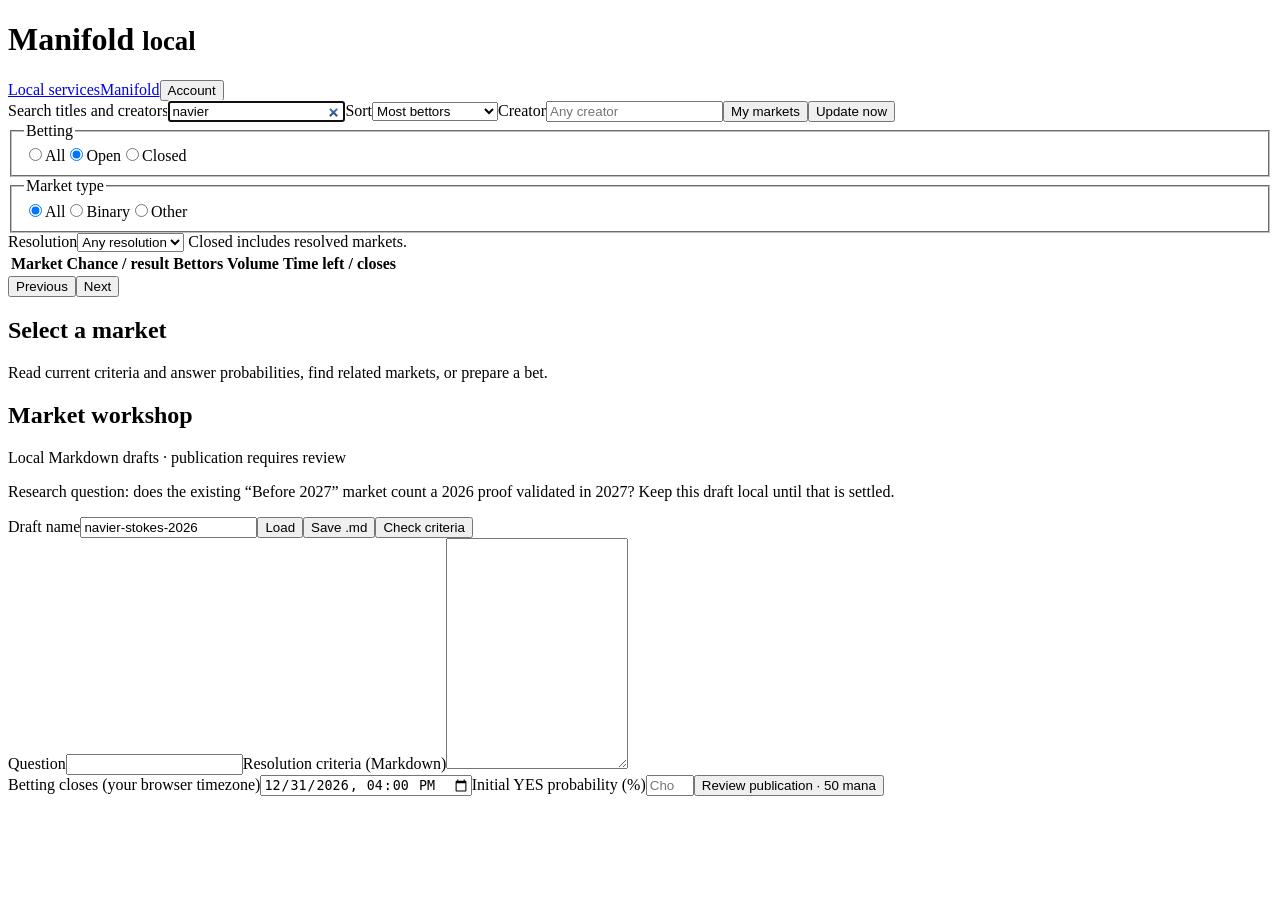
==== static/index.html @ 6fcea2da "Add local Manifold market search and workshop" ====
<!doctype html>
<html lang="en"><head><meta charset="utf-8"><meta name="viewport" content="width=device-width,initial-scale=1"><title>Manifold · local</title><link rel="icon" href="/favicon.svg"><link rel="stylesheet" href="/style.css"><script src="/app.js" defer></script></head>
<body>
<header><h1><img src="/favicon.svg" alt="">Manifold <small>local</small></h1><nav><a href="http://localhost">Local services</a><a href="https://manifold.markets" target="_blank" rel="noreferrer">Manifold</a><button id="account-toggle">Account</button></nav></header>
<div id="notice" role="status" hidden></div>
<section id="account-panel" hidden><h2>Connect ernie</h2><p>Your Firefox login stays in Firefox. For local actions, paste a Manifold API key from <a href="https://manifold.markets/profile" target="_blank" rel="noreferrer">your profile settings</a>. It is stored only in this service’s private settings file.</p><form id="connect-form"><label>API key <input id="api-key" type="password" autocomplete="off" required></label><button>Connect account</button></form><p id="account-info"></p></section>
<section class="toolbar"><label class="search">Search titles and creators<input type="search" id="query" placeholder="Search every market…" value="navier" autofocus></label><label>Sort<select id="sort"><option value="bettors">Most bettors</option><option value="volume">Highest volume</option><option value="newest">Newest</option><option value="updated">Recently updated</option><option value="closing">Closing soonest</option></select></label><label>Creator<input id="creator" placeholder="Any creator"></label><button id="mine">My markets</button><button id="sync">Update now</button></section>
<div class="filterbar">
<fieldset id="state"><legend>Betting</legend><label><input type="radio" name="state" value="all">All</label><label><input type="radio" name="state" value="open" checked>Open</label><label><input type="radio" name="state" value="closed">Closed</label></fieldset>
<fieldset id="type"><legend>Market type</legend><label><input type="radio" name="type" value="all" checked>All</label><label><input type="radio" name="type" value="binary">Binary</label><label><input type="radio" name="type" value="other">Other</label></fieldset>
<label class="resolution-filter">Resolution<select id="resolution"><option value="all">Any resolution</option><option value="unresolved">Unresolved</option><option value="resolved">Resolved</option><option value="YES">YES</option><option value="NO">NO</option></select></label>
<span class="filter-help">Closed includes resolved markets.</span></div>
<div class="statusline"><span id="results-status"></span><span id="sync-status"></span></div>
<main><section id="results-panel"><div class="table-wrap"><table><colgroup><col class="col-market"><col class="col-chance"><col class="col-bettors"><col class="col-volume"><col class="col-date"></colgroup><thead><tr><th>Market</th><th class="numeric">Chance / result</th><th class="numeric" title="Unique accounts that have bet on this market">Bettors</th><th class="numeric" title="Total traded volume. Bar segments mark 1, 10, 100, 1k, 10k, 100k, 1m, 10m. Hover a value for the exact volume.">Volume</th><th class="numeric">Time left / closes</th></tr></thead><tbody id="results"></tbody></table></div><footer><button id="previous">Previous</button><span id="page"></span><button id="next">Next</button></footer></section><aside id="detail"><h2>Select a market</h2><p>Read current criteria and answer probabilities, find related markets, or prepare a bet.</p></aside></main>
<section class="draft-section"><div class="draft-heading"><h2>Market workshop</h2><span>Local Markdown drafts · publication requires review</span></div><p id="draft-context">Research question: does the existing “Before 2027” market count a 2026 proof validated in 2027? Keep this draft local until that is settled.</p><div class="draft-fields"><label>Draft name<input id="draft-name" value="navier-stokes-2026"></label><button id="load-draft">Load</button><button id="save-draft">Save .md</button><button id="evaluate">Check criteria</button></div><label>Question<input id="draft-question"></label><label>Resolution criteria (Markdown)<textarea id="draft-description" rows="15"></textarea></label><div id="evaluation"></div><div class="draft-fields"><label>Betting closes (your browser timezone)<input id="close-time" type="datetime-local" value="2026-12-31T16:00"></label><label>Initial YES probability (%)<input id="initial-prob" type="number" min="1" max="99" placeholder="Choose before publishing"></label><button id="prepare-create">Review publication · 50 mana</button></div></section>
<dialog id="review"><h2 id="review-title">Review action</h2><p id="review-account"></p><pre id="review-body"></pre><p>Confirming submits this action to Manifold. A preview expires after five minutes.</p><div><button id="cancel-action">Cancel</button><button id="execute-action">Confirm and submit</button></div></dialog>
</body></html>
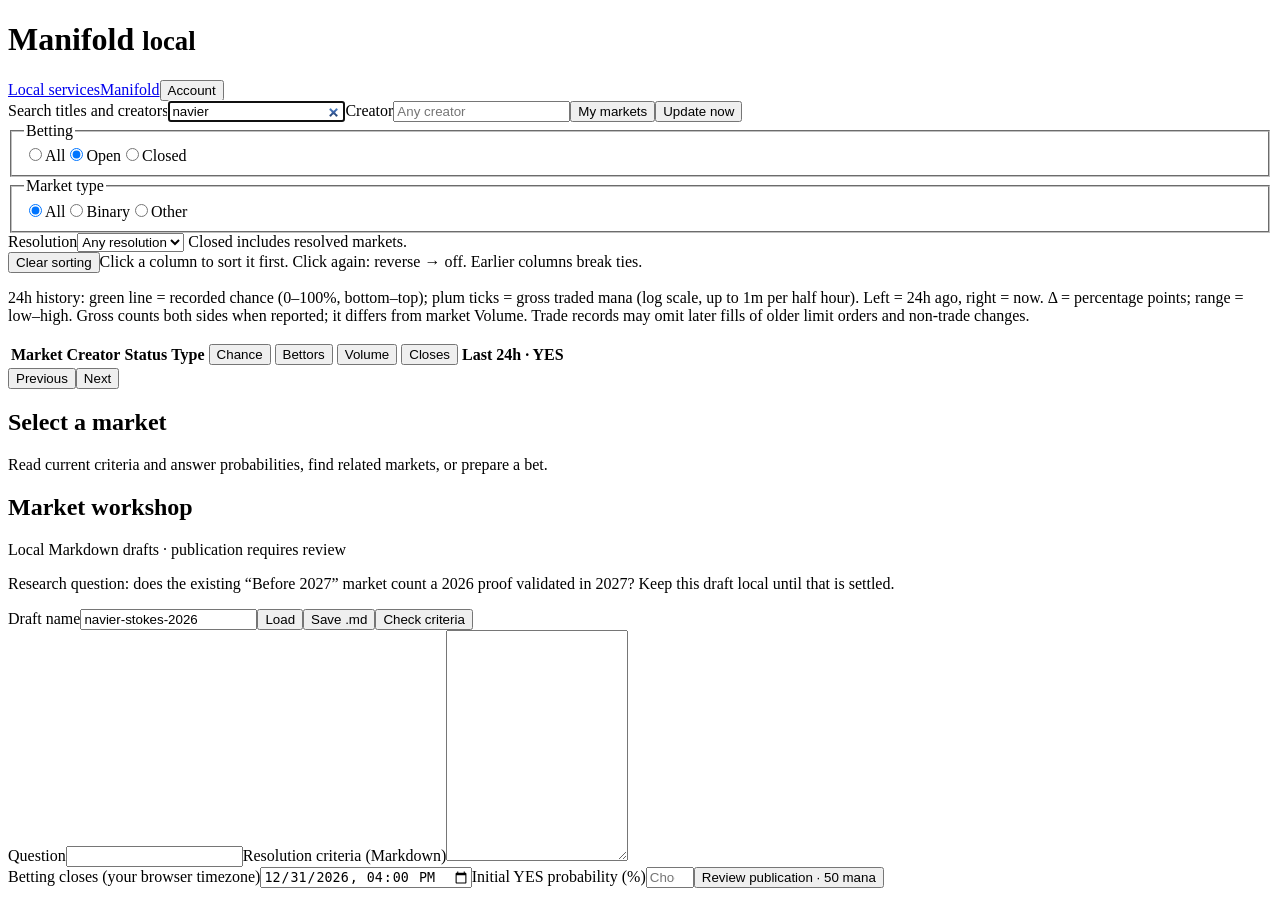
==== commit 7079b8de: "Improve market comparison, add recent history and removable search filters" ====
--- a/static/index.html
+++ b/static/index.html
@@ -4,14 +4,16 @@
 <header><h1><img src="/favicon.svg" alt="">Manifold <small>local</small></h1><nav><a href="http://localhost">Local services</a><a href="https://manifold.markets" target="_blank" rel="noreferrer">Manifold</a><button id="account-toggle">Account</button></nav></header>
 <div id="notice" role="status" hidden></div>
 <section id="account-panel" hidden><h2>Connect ernie</h2><p>Your Firefox login stays in Firefox. For local actions, paste a Manifold API key from <a href="https://manifold.markets/profile" target="_blank" rel="noreferrer">your profile settings</a>. It is stored only in this service’s private settings file.</p><form id="connect-form"><label>API key <input id="api-key" type="password" autocomplete="off" required></label><button>Connect account</button></form><p id="account-info"></p></section>
-<section class="toolbar"><label class="search">Search titles and creators<input type="search" id="query" placeholder="Search every market…" value="navier" autofocus></label><label>Sort<select id="sort"><option value="bettors">Most bettors</option><option value="volume">Highest volume</option><option value="newest">Newest</option><option value="updated">Recently updated</option><option value="closing">Closing soonest</option></select></label><label>Creator<input id="creator" placeholder="Any creator"></label><button id="mine">My markets</button><button id="sync">Update now</button></section>
+<section class="toolbar"><label class="search">Search titles and creators<input type="search" id="query" placeholder="Search every market…" value="navier" autofocus></label><label>Creator<input id="creator" placeholder="Any creator"></label><button id="mine">My markets</button><button id="sync">Update now</button></section>
+<div id="search-chips" aria-label="Search terms"></div>
 <div class="filterbar">
 <fieldset id="state"><legend>Betting</legend><label><input type="radio" name="state" value="all">All</label><label><input type="radio" name="state" value="open" checked>Open</label><label><input type="radio" name="state" value="closed">Closed</label></fieldset>
 <fieldset id="type"><legend>Market type</legend><label><input type="radio" name="type" value="all" checked>All</label><label><input type="radio" name="type" value="binary">Binary</label><label><input type="radio" name="type" value="other">Other</label></fieldset>
 <label class="resolution-filter">Resolution<select id="resolution"><option value="all">Any resolution</option><option value="unresolved">Unresolved</option><option value="resolved">Resolved</option><option value="YES">YES</option><option value="NO">NO</option></select></label>
 <span class="filter-help">Closed includes resolved markets.</span></div>
+<div class="sortline"><span id="sort-summary"></span><button id="clear-sorts">Clear sorting</button><span>Click a column to sort it first. Click again: reverse → off. Earlier columns break ties.</span></div>
 <div class="statusline"><span id="results-status"></span><span id="sync-status"></span></div>
-<main><section id="results-panel"><div class="table-wrap"><table><colgroup><col class="col-market"><col class="col-chance"><col class="col-bettors"><col class="col-volume"><col class="col-date"></colgroup><thead><tr><th>Market</th><th class="numeric">Chance / result</th><th class="numeric" title="Unique accounts that have bet on this market">Bettors</th><th class="numeric" title="Total traded volume. Bar segments mark 1, 10, 100, 1k, 10k, 100k, 1m, 10m. Hover a value for the exact volume.">Volume</th><th class="numeric">Time left / closes</th></tr></thead><tbody id="results"></tbody></table></div><footer><button id="previous">Previous</button><span id="page"></span><button id="next">Next</button></footer></section><aside id="detail"><h2>Select a market</h2><p>Read current criteria and answer probabilities, find related markets, or prepare a bet.</p></aside></main>
+<p class="history-legend">24h history: green line = recorded chance (0–100%, bottom–top); plum ticks = gross traded mana (log scale, up to 1m per half hour). Left = 24h ago, right = now. Δ = percentage points; range = low–high. Gross counts both sides when reported; it differs from market Volume. Trade records may omit later fills of older limit orders and non-trade changes.</p><main><section id="results-panel"><div class="table-wrap"><table><colgroup><col class="col-market"><col class="col-creator"><col class="col-state"><col class="col-type"><col class="col-chance"><col class="col-bettors"><col class="col-volume"><col class="col-date"><col class="col-history"></colgroup><thead><tr><th>Market</th><th>Creator</th><th>Status</th><th>Type</th><th class="numeric"><button class="sort-header" data-sort="chance">Chance<span class="sort-indicator"></span></button></th><th class="numeric"><button class="sort-header" data-sort="bettors">Bettors<span class="sort-indicator"></span></button></th><th class="numeric"><button class="sort-header" data-sort="volume">Volume<span class="sort-indicator"></span></button></th><th class="numeric"><button class="sort-header" data-sort="closing">Closes<span class="sort-indicator"></span></button></th><th>Last 24h · YES</th></tr></thead><tbody id="results"></tbody></table></div><footer><button id="previous">Previous</button><span id="page"></span><button id="next">Next</button></footer></section><aside id="detail"><h2>Select a market</h2><p>Read current criteria and answer probabilities, find related markets, or prepare a bet.</p></aside></main>
 <section class="draft-section"><div class="draft-heading"><h2>Market workshop</h2><span>Local Markdown drafts · publication requires review</span></div><p id="draft-context">Research question: does the existing “Before 2027” market count a 2026 proof validated in 2027? Keep this draft local until that is settled.</p><div class="draft-fields"><label>Draft name<input id="draft-name" value="navier-stokes-2026"></label><button id="load-draft">Load</button><button id="save-draft">Save .md</button><button id="evaluate">Check criteria</button></div><label>Question<input id="draft-question"></label><label>Resolution criteria (Markdown)<textarea id="draft-description" rows="15"></textarea></label><div id="evaluation"></div><div class="draft-fields"><label>Betting closes (your browser timezone)<input id="close-time" type="datetime-local" value="2026-12-31T16:00"></label><label>Initial YES probability (%)<input id="initial-prob" type="number" min="1" max="99" placeholder="Choose before publishing"></label><button id="prepare-create">Review publication · 50 mana</button></div></section>
 <dialog id="review"><h2 id="review-title">Review action</h2><p id="review-account"></p><pre id="review-body"></pre><p>Confirming submits this action to Manifold. A preview expires after five minutes.</p><div><button id="cancel-action">Cancel</button><button id="execute-action">Confirm and submit</button></div></dialog>
 </body></html>
